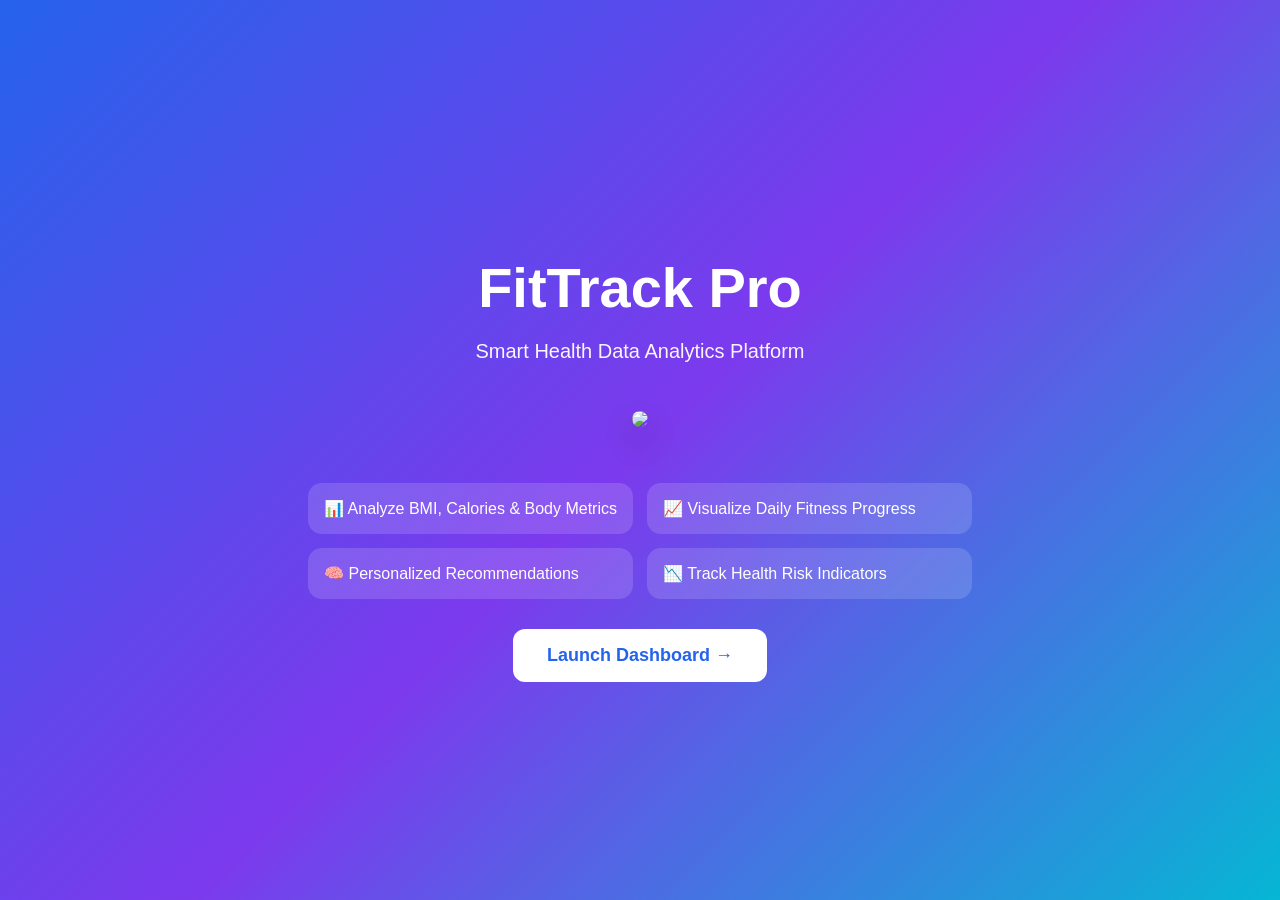
==== dashboard.html @ 1cda3027 "Add files via upload" ====
﻿<!DOCTYPE html>
<html lang="en">
<head>
<meta charset="UTF-8">
<meta name="viewport" content="width=device-width, initial-scale=1.0">
<title>FitTrack Pro</title>

<style>
body{
margin:0;
font-family:Arial,sans-serif;
background:linear-gradient(135deg,#2563eb,#7c3aed,#06b6d4);
min-height:100vh;
display:flex;
justify-content:center;
align-items:center;
color:white;
}

.container{
max-width:760px;
padding:40px 25px;
text-align:center;
}

h1{
font-size:56px;
margin-bottom:10px;
}

p{
font-size:20px;
opacity:0.95;
}

.hero{
width:260px;
border-radius:20px;
margin:28px auto;
box-shadow:0 15px 30px rgba(0,0,0,0.25);
}

.grid{
display:grid;
grid-template-columns:1fr 1fr;
gap:14px;
margin-top:24px;
text-align:left;
}

.box{
background:rgba(255,255,255,0.14);
padding:16px;
border-radius:14px;
}

button{
margin-top:30px;
padding:16px 34px;
font-size:18px;
border:none;
border-radius:12px;
background:white;
color:#2563eb;
font-weight:bold;
cursor:pointer;
}

@media(max-width:700px){
.grid{grid-template-columns:1fr;}
h1{font-size:40px;}
}
</style>
</head>

<body>

<div class="container">

<h1>FitTrack Pro</h1>

<p>Smart Health Data Analytics Platform</p>

<img class="hero" src="https://images.unsplash.com/photo-1517836357463-d25dfeac3438?auto=format&fit=crop&w=600&q=80">

<div class="grid">

<div class="box">📊 Analyze BMI, Calories & Body Metrics</div>

<div class="box">📈 Visualize Daily Fitness Progress</div>

<div class="box">🧠 Personalized Recommendations</div>

<div class="box">📉 Track Health Risk Indicators</div>

</div>

<button onclick="startNow()">Launch Dashboard →</button>

</div>

<script>
function startNow(){
window.location.href="dashboard.html";
}
</script>

</body>
</html>
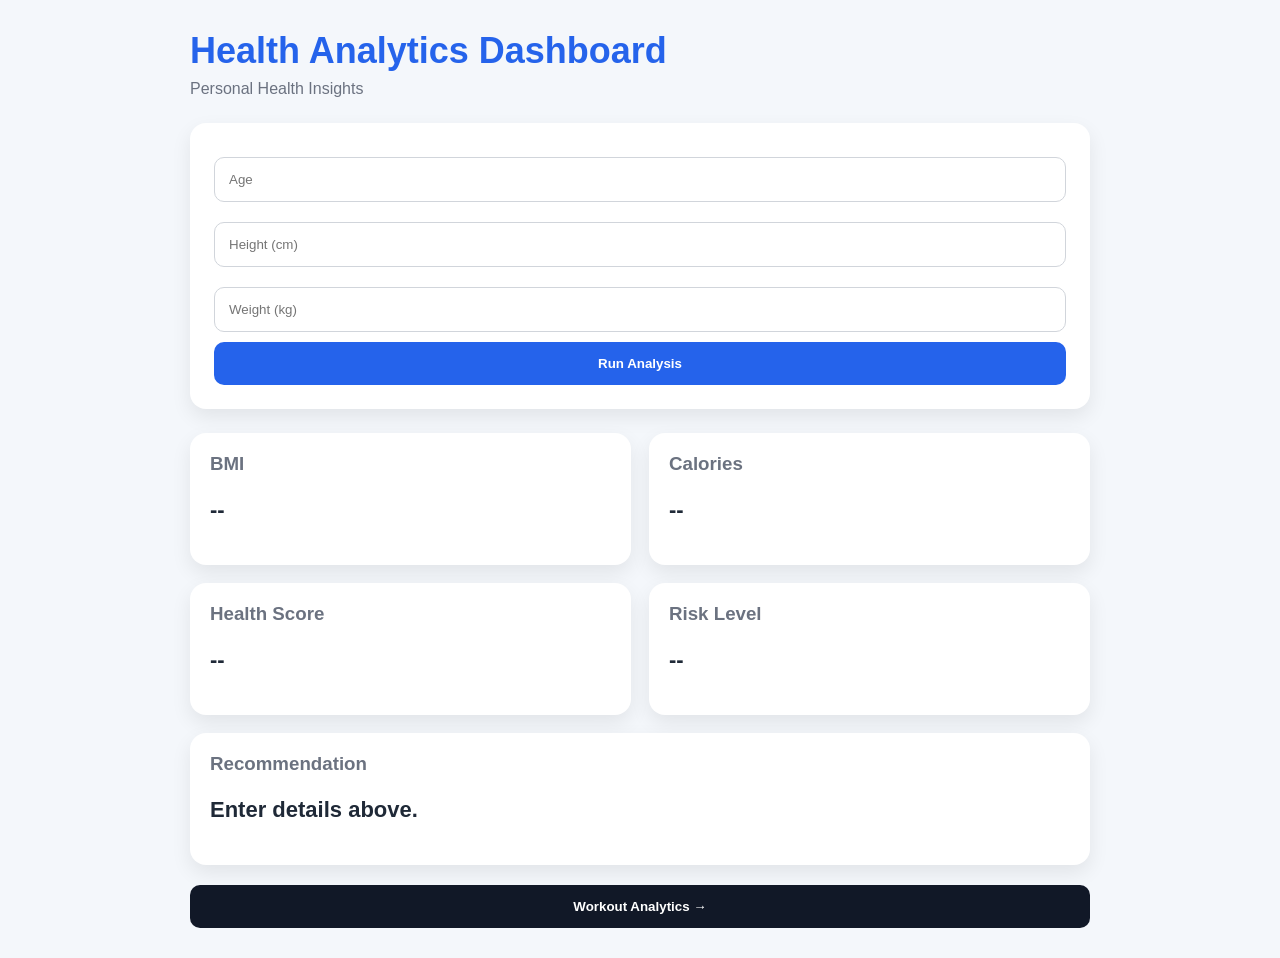
==== commit 6fe89d6e: "Add files via upload" ====
--- a/dashboard.html
+++ b/dashboard.html
@@ -3,105 +3,69 @@
 <head>
 <meta charset="UTF-8">
 <meta name="viewport" content="width=device-width, initial-scale=1.0">
-<title>FitTrack Pro</title>
-
-<style>
-body{
-margin:0;
-font-family:Arial,sans-serif;
-background:linear-gradient(135deg,#2563eb,#7c3aed,#06b6d4);
-min-height:100vh;
-display:flex;
-justify-content:center;
-align-items:center;
-color:white;
-}
-
-.container{
-max-width:760px;
-padding:40px 25px;
-text-align:center;
-}
-
-h1{
-font-size:56px;
-margin-bottom:10px;
-}
-
-p{
-font-size:20px;
-opacity:0.95;
-}
-
-.hero{
-width:260px;
-border-radius:20px;
-margin:28px auto;
-box-shadow:0 15px 30px rgba(0,0,0,0.25);
-}
-
-.grid{
-display:grid;
-grid-template-columns:1fr 1fr;
-gap:14px;
-margin-top:24px;
-text-align:left;
-}
-
-.box{
-background:rgba(255,255,255,0.14);
-padding:16px;
-border-radius:14px;
-}
-
-button{
-margin-top:30px;
-padding:16px 34px;
-font-size:18px;
-border:none;
-border-radius:12px;
-background:white;
-color:#2563eb;
-font-weight:bold;
-cursor:pointer;
-}
-
-@media(max-width:700px){
-.grid{grid-template-columns:1fr;}
-h1{font-size:40px;}
-}
-</style>
+<title>Dashboard</title>
+<link rel="stylesheet" href="design.css">
 </head>
 
 <body>
 
-<div class="container">
+<div class="app">
 
-<h1>FitTrack Pro</h1>
+<header class="topbar">
+<h1>Health Analytics Dashboard</h1>
+<p>Personal Health Insights</p>
+</header>
 
-<p>Smart Health Data Analytics Platform</p>
+<div class="card">
 
-<img class="hero" src="https://images.unsplash.com/photo-1517836357463-d25dfeac3438?auto=format&fit=crop&w=600&q=80">
+<input type="number" id="age" placeholder="Age">
+<input type="number" id="height" placeholder="Height (cm)">
+<input type="number" id="weight" placeholder="Weight (kg)">
 
-<div class="grid">
-
-<div class="box">📊 Analyze BMI, Calories & Body Metrics</div>
-
-<div class="box">📈 Visualize Daily Fitness Progress</div>
-
-<div class="box">🧠 Personalized Recommendations</div>
-
-<div class="box">📉 Track Health Risk Indicators</div>
+<button id="calcBtn">Run Analysis</button>
 
 </div>
 
-<button onclick="startNow()">Launch Dashboard →</button>
+<div class="stats-grid">
+
+<div class="stat-card">
+<h3>BMI</h3>
+<p id="result">--</p>
+</div>
+
+<div class="stat-card">
+<h3>Calories</h3>
+<p id="caloriesBox">--</p>
+</div>
+
+<div class="stat-card">
+<h3>Health Score</h3>
+<p id="healthScore">--</p>
+</div>
+
+<div class="stat-card">
+<h3>Risk Level</h3>
+<p id="riskLevel">--</p>
+</div>
+
+<div class="stat-card full">
+<h3>Recommendation</h3>
+<p id="suggestion">Enter details above.</p>
+</div>
 
 </div>
 
+<button class="secondary-btn" onclick="goWorkout()">
+Workout Analytics →
+</button>
+
+</div>
+
+<script src="script.js"></script>
+
 <script>
-function startNow(){
-window.location.href="dashboard.html";
+function goWorkout(){
+window.location.href="workout.html";
 }
 </script>
 
--- a/design.css
+++ b/design.css
@@ -0,0 +1,105 @@
+body{
+  margin:0;
+  font-family: Arial, sans-serif;
+  background:#f4f7fb;
+  color:#1f2937;
+}
+
+.app{
+  max-width:900px;
+  margin:auto;
+  padding:30px 20px;
+}
+
+.topbar{
+  margin-bottom:25px;
+}
+
+.topbar h1{
+  margin:0;
+  font-size:36px;
+  color:#2563eb;
+}
+
+.topbar p{
+  margin-top:8px;
+  color:#6b7280;
+}
+
+.card{
+  background:white;
+  padding:24px;
+  border-radius:16px;
+  box-shadow:0 8px 20px rgba(0,0,0,0.08);
+  margin-bottom:24px;
+}
+
+.card h2{
+  margin-top:0;
+}
+
+input{
+  width:100%;
+  padding:14px;
+  margin:10px 0;
+  border:1px solid #d1d5db;
+  border-radius:10px;
+  box-sizing:border-box;
+}
+
+button{
+  width:100%;
+  padding:14px;
+  border:none;
+  border-radius:10px;
+  background:#2563eb;
+  color:white;
+  font-weight:bold;
+  cursor:pointer;
+}
+
+button:hover{
+  background:#1d4ed8;
+}
+
+.secondary-btn{
+  margin-top:20px;
+  background:#111827;
+}
+
+.secondary-btn:hover{
+  background:#000000;
+}
+
+.stats-grid{
+  display:grid;
+  grid-template-columns:1fr 1fr;
+  gap:18px;
+}
+
+.stat-card{
+  background:white;
+  padding:20px;
+  border-radius:16px;
+  box-shadow:0 8px 20px rgba(0,0,0,0.08);
+}
+
+.stat-card h3{
+  margin-top:0;
+  color:#6b7280;
+}
+
+.stat-card p{
+  font-size:22px;
+  font-weight:bold;
+}
+
+.full{
+  grid-column:1 / -1;
+}
+
+@media(max-width:700px){
+  .stats-grid{
+    grid-template-columns:1fr;
+  }
+}
